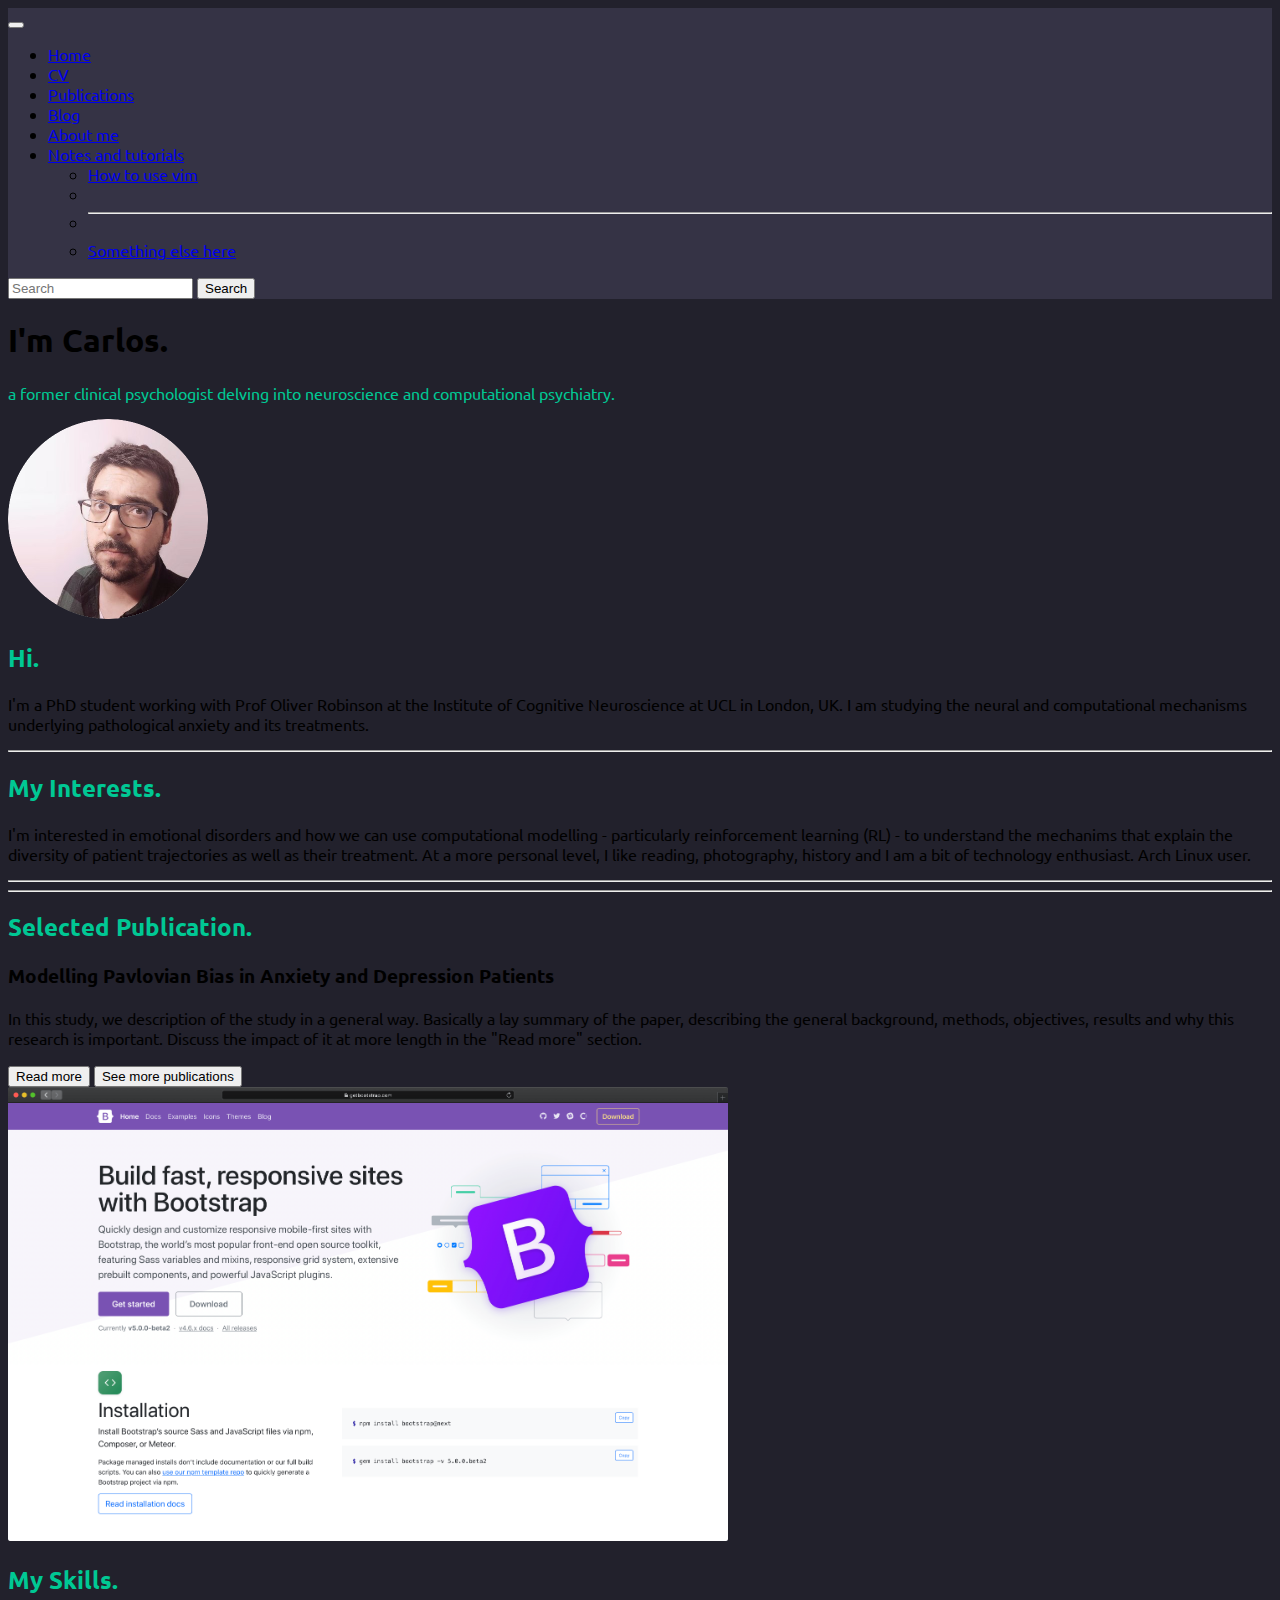
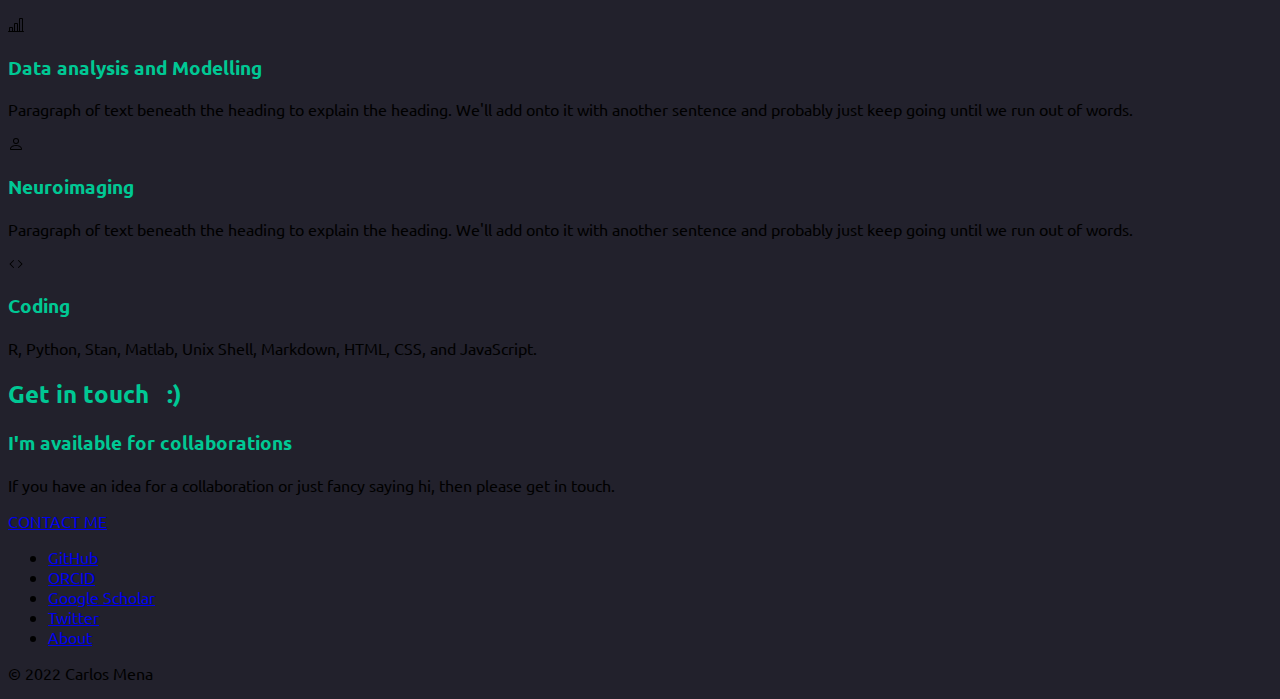
==== index.html @ be388995 "Modified dropdown menu" ====
<!DOCTYPE html>
<html lang="en" dir="ltr">

<head>
  <meta charset="UTF-8">
  <meta name="viewport" content="width=device-width, initial-scale=1.0">
  <meta http-equiv="X-UA-Compatible" content="ie=edge">
  <meta name=”viewport” content=”width=device-width, initial-scale=1.0">
  <title>Carlos' Website</title>
  <link rel="preconnect" href="https://fonts.googleapis.com">
  <link rel="preconnect" href="https://fonts.gstatic.com" crossorigin>
  <link href="https://fonts.googleapis.com/css2?family=Esteban&family=Fira+Mono:wght@400;500;700&family=Montserrat&family=Ubuntu+Mono:wght@400;700&family=Ubuntu:ital,wght@0,300;0,400;0,500;0,700;1,300;1,400;1,500;1,700&display=swap" rel="stylesheet">
  <!-- CSS only -->
  <link href="https://cdn.jsdelivr.net/npm/bootstrap@5.2.2/dist/css/bootstrap.min.css" rel="stylesheet" integrity="sha384-Zenh87qX5JnK2Jl0vWa8Ck2rdkQ2Bzep5IDxbcnCeuOxjzrPF/et3URy9Bv1WTRi" crossorigin="anonymous">
  <link rel="stylesheet" href="css/style.css">
</head>
    
<body>

      <!-- Title -->
      
<main>
  <div class="container py-4">
    <header class="pb-3 mb-4">
      <!-- Navegation Bar -->
      <nav class="navbar navbar-expand-lg navbar-dark fixed-top navbar-custom">
        <div class="container-fluid">
          <!-- <a class="navbar-brand" href="#">Carlos Mena</a> -->
          <button class="navbar-toggler" type="button" data-bs-toggle="collapse" data-bs-target="#navbarSupportedContent" aria-controls="navbarSupportedContent" aria-expanded="false" aria-label="Toggle navigation">
            <span class="navbar-toggler-icon"></span>
          </button>
          <div class="collapse navbar-collapse" id="navbarSupportedContent">
            <ul class="navbar-nav me-auto mb-2 mb-lg-0">
              <li class="nav-item">
                <a class="nav-link active" aria-current="page" href="#">Home</a>
              </li>
              <li class="nav-item">
                <a class="nav-link" href="#">CV</a>
              </li>
              <li class="nav-item">
                <a class="nav-link" href="#">Publications</a>
              </li>
              <li class="nav-item">
                <a class="nav-link" href="#">Blog</a>
              </li>
              <li class="nav-item">
                <a class="nav-link" href="#">About me</a>
              </li>
              <li class="nav-item dropdown">
                <a class="nav-link dropdown-toggle" href="#" role="button" data-bs-toggle="dropdown" aria-expanded="false">
                  Notes and tutorials
                </a>
                <ul class="dropdown-menu">
                  <li><a class="dropdown-item" href="#">How to use vim</a></li>
                  <li><a class="dropdown-item" href="#"></a></li>
                  <li><hr class="dropdown-divider"></li>
                  <li><a class="dropdown-item" href="#">Something else here</a></li>
                </ul>
              </li>
            </ul>
            <form class="d-flex" role="search">
              <input class="form-control me-2" type="search" placeholder="Search" aria-label="Search">
              <button class="btn btn-outline-secondary" type="submit">Search</button>
            </form>
          </div>
        </div>
      </nav>
    </header>
  </div>
  <div class="text-secondary px-4 py-5 text-center">
    <div class="py-4">
      <h1 class="display-1 fw-bold text-white">I'm Carlos.</h1>
      <div class="col-lg-6 mx-auto">
        <p class="fs-4 mb-3 text-green">a former clinical psychologist delving into neuroscience and computational psychiatry.</p>
      </div>
    </div>
  </div>
  <div class="p-6 mb-3 text-white text-center">
    <div class="container-fluid py-5">
      <img class="mb-4 mx-auto img-fluid profile-picture" src="images/profilePictureCircleSmall.png" alt="profile-picture">
      <h2 class="display-5 fw-bold text-green">Hi.</h2>
      <p class="col-md-8 lead mx-auto">I'm a PhD student working with Prof Oliver Robinson at the Institute of Cognitive Neuroscience at UCL in London, UK. I am studying the neural and computational mechanisms underlying pathological anxiety and its treatments.</p>
    </div>
  </div>
  <hr>
  <div class="px-4 py-5 text-center text-white">
    <h2 class="display-5 fw-bold text-green">My Interests.</h2>
    <div class="col-md-8 mx-auto">
      <p class="mb-4 lead">I'm interested in emotional disorders and how we can use computational modelling - particularly reinforcement learning (RL) - to understand the mechanims that explain the diversity of patient trajectories as well as their treatment. At a more personal level, I like reading, photography, history and I am a bit of technology enthusiast. Arch Linux user.</p>
      </div>
    </div>
  </div>
  <hr>

  <div class="b-example-divider"></div>

  <hr>

  <div class="container my-5">
    <div class="row p-4 pb-0 pe-lg-0 pt-lg-5 align-items-center rounded-3 border shadow-lg">
      <div class="col-lg-7 p-3 p-lg-5 pt-lg-3 text-white">
        <h2 class="display-6 fw-bold lh-1">Selected Publication.</h2>
        <h3 class="fw-bold lh-1">Modelling Pavlovian Bias in Anxiety and Depression Patients</h3>
        <p class="lead">In this study, we description of the study in a general way. Basically a lay summary of the paper, describing the general background, methods, objectives, results and why this research is important. Discuss the impact of it at more length in the "Read more" section.</p>
        <div class="d-grid gap-2 d-md-flex justify-content-md-start mb-4 mb-lg-3">
          <button type="button" class="btn btn-secondary btn-lg px-4 me-md-2 fw-bold">Read more</button>
          <button type="button" class="btn btn-outline-secondary btn-lg px-4">See more publications</button>
        </div>
      </div>
      <div class="col-lg-4 offset-lg-1 p-0 overflow-hidden shadow-lg">
          <img class="rounded-lg-3" src="images/bootstrap-docs.png" alt="" width="720">
      </div>
    </div>
  </div>
  <div class="b-example-divider"></div>

    <div class="container px-4 py-4 text-white" id="hanging-icons">
      <h2 class="display-5 fw-bold pb-2 mt-5 text-center">My Skills.</h2>
      <div class="row g-4 py-5 row-cols-1 row-cols-lg-3">
        <div class="col d-flex align-items-start">
          <div class="icon-square text-bg-dark d-inline-flex align-items-center justify-content-center fs-4 flex-shrink-0 me-3">
            <svg xmlns="http://www.w3.org/2000/svg" width="1em" height="1em" fill="currentColor" class="bi bi-bar-chart-fill" viewBox="0 0 16 16">
              <path d="M11 2a1 1 0 0 1 1-1h2a1 1 0 0 1 1 1v12h.5a.5.5 0 0 1 0 1H.5a.5.5 0 0 1 0-1H1v-3a1 1 0 0 1 1-1h2a1 1 0 0 1 1 1v3h1V7a1 1 0 0 1 1-1h2a1 1 0 0 1 1 1v7h1V2zm1 12h2V2h-2v12zm-3 0V7H7v7h2zm-5 0v-3H2v3h2z"/>
            </svg>
          </div>
          <div>
            <h3 class="fs-2 text-green">Data analysis and Modelling</h3>
            <p>Paragraph of text beneath the heading to explain the heading. We'll add onto it with another sentence and probably just keep going until we run out of words.</p>
          </div>
        </div>
        <div class="col d-flex align-items-start">
          <div class="icon-square text-bg-dark d-inline-flex align-items-center justify-content-center fs-4 flex-shrink-0 me-3">
            <svg xmlns="http://www.w3.org/2000/svg" width="1em" height="1em" fill="currentColor" class="bi bi-bar-chart-fill" viewBox="0 0 16 16">
              <path d="M8 8a3 3 0 1 0 0-6 3 3 0 0 0 0 6zm2-3a2 2 0 1 1-4 0 2 2 0 0 1 4 0zm4 8c0 1-1 1-1 1H3s-1 0-1-1 1-4 6-4 6 3 6 4zm-1-.004c-.001-.246-.154-.986-.832-1.664C11.516 10.68 10.289 10 8 10c-2.29 0-3.516.68-4.168 1.332-.678.678-.83 1.418-.832 1.664h10z"/>
            </svg>
          </div>
          <div>
            <h3 class="fs-2 text-green">Neuroimaging</h3>
            <p>Paragraph of text beneath the heading to explain the heading. We'll add onto it with another sentence and probably just keep going until we run out of words.</p>
          </div>
        </div>
        <div class="col d-flex align-items-start">
          <div class="icon-square text-bg-dark d-inline-flex align-items-center justify-content-center fs-4 flex-shrink-0 me-3">
            <svg xmlns="http://www.w3.org/2000/svg" width="1em" height="1em" fill="currentColor" class="bi bi-bar-chart-fill" viewBox="0 0 16 16">
              <path d="M5.854 4.854a.5.5 0 1 0-.708-.708l-3.5 3.5a.5.5 0 0 0 0 .708l3.5 3.5a.5.5 0 0 0 .708-.708L2.707 8l3.147-3.146zm4.292 0a.5.5 0 0 1 .708-.708l3.5 3.5a.5.5 0 0 1 0 .708l-3.5 3.5a.5.5 0 0 1-.708-.708L13.293 8l-3.147-3.146z"/>
            </svg>
          </div>
          <div>
            <h3 class="fs-2 text-green">Coding</h3>
            <p>R, Python, Stan, Matlab, Unix Shell, Markdown, HTML, CSS, and JavaScript.</p>
          </div>
        </div>
      </div>
    </div>

    <div class="b-example-divider"></div>
    <div class="px-4 py-5 text-center text-white bg-grey">
    <h2 class="display-4 fw-bold">Get in touch &nbsp :)</h2>
    <h3 class="text-green fw-bold pt-2">I'm available for collaborations </h3>
    <div class="col-lg-6 mx-auto">
      <p class="mt-5 lead mb-4">If you have an idea for a collaboration or just fancy saying hi, then please get in touch.</p>
      <div class="d-grid gap-2 d-sm-flex justify-content-sm-center">
        <a type="button" class="btn btn-outline-warning btn-lg px-4 gap-3" href="mailto:name@email.com">CONTACT ME</a>
      </div>
    </div>
  </div>

  <div class="container">
    <footer class="py-3 my-4">
      <ul class="nav justify-content-center border-bottom pb-3 mb-3">
        <li class="nav-item"><a href="https://github.com/cpmena" class="nav-link px-2 text-muted">GitHub</a></li>
        <li class="nav-item"><a href="https://orcid.org/0000-0003-2189-8676" class="nav-link px-2 text-muted">ORCID</a></li>
        <li class="nav-item"><a href="https://scholar.google.com/citations?user=zhSjnw0AAAAJ&hl=en" class="nav-link px-2 text-muted">Google Scholar</a></li>
        <li class="nav-item"><a href="https://twitter.com/carlmena" class="nav-link px-2 text-muted">Twitter</a></li>
        <li class="nav-item"><a href="#" class="nav-link px-2 text-muted">About</a></li>
      </ul>
      <p class="text-center text-muted">&copy; 2022 Carlos Mena</p>
    </footer>
  </div>
</main>

  <!-- JavaScript Bundle with Popper -->
 <script src="https://cdn.jsdelivr.net/npm/bootstrap@5.2.2/dist/js/bootstrap.bundle.min.js" integrity="sha384-OERcA2EqjJCMA+/3y+gxIOqMEjwtxJY7qPCqsdltbNJuaOe923+mo//f6V8Qbsw3" crossorigin="anonymous"></script>
  <script src="index.js"></script>
</body>

</html>
---- css/style.css ----
body {
background-color: #22212C;
font-family: 'Ubuntu', serif;
}

.navbar-custom {
/* background-color: #22212C; */
background-color: #353345; 
}

.text-green {
  /* text-align: center; */
  color: #00C894;
}

h2 {
  /* text-align: center; */
  color: #00C894;

.bg-grey {
  /* text-align: center; */
  background-color: #353345 !important; 
}

.profile-picture{
  width: 2%;
}

hr {
  border: dotted 8px #F8F8F2;
  border-bottom: none;
  width: 4%;
  margin: 100px auto;
}
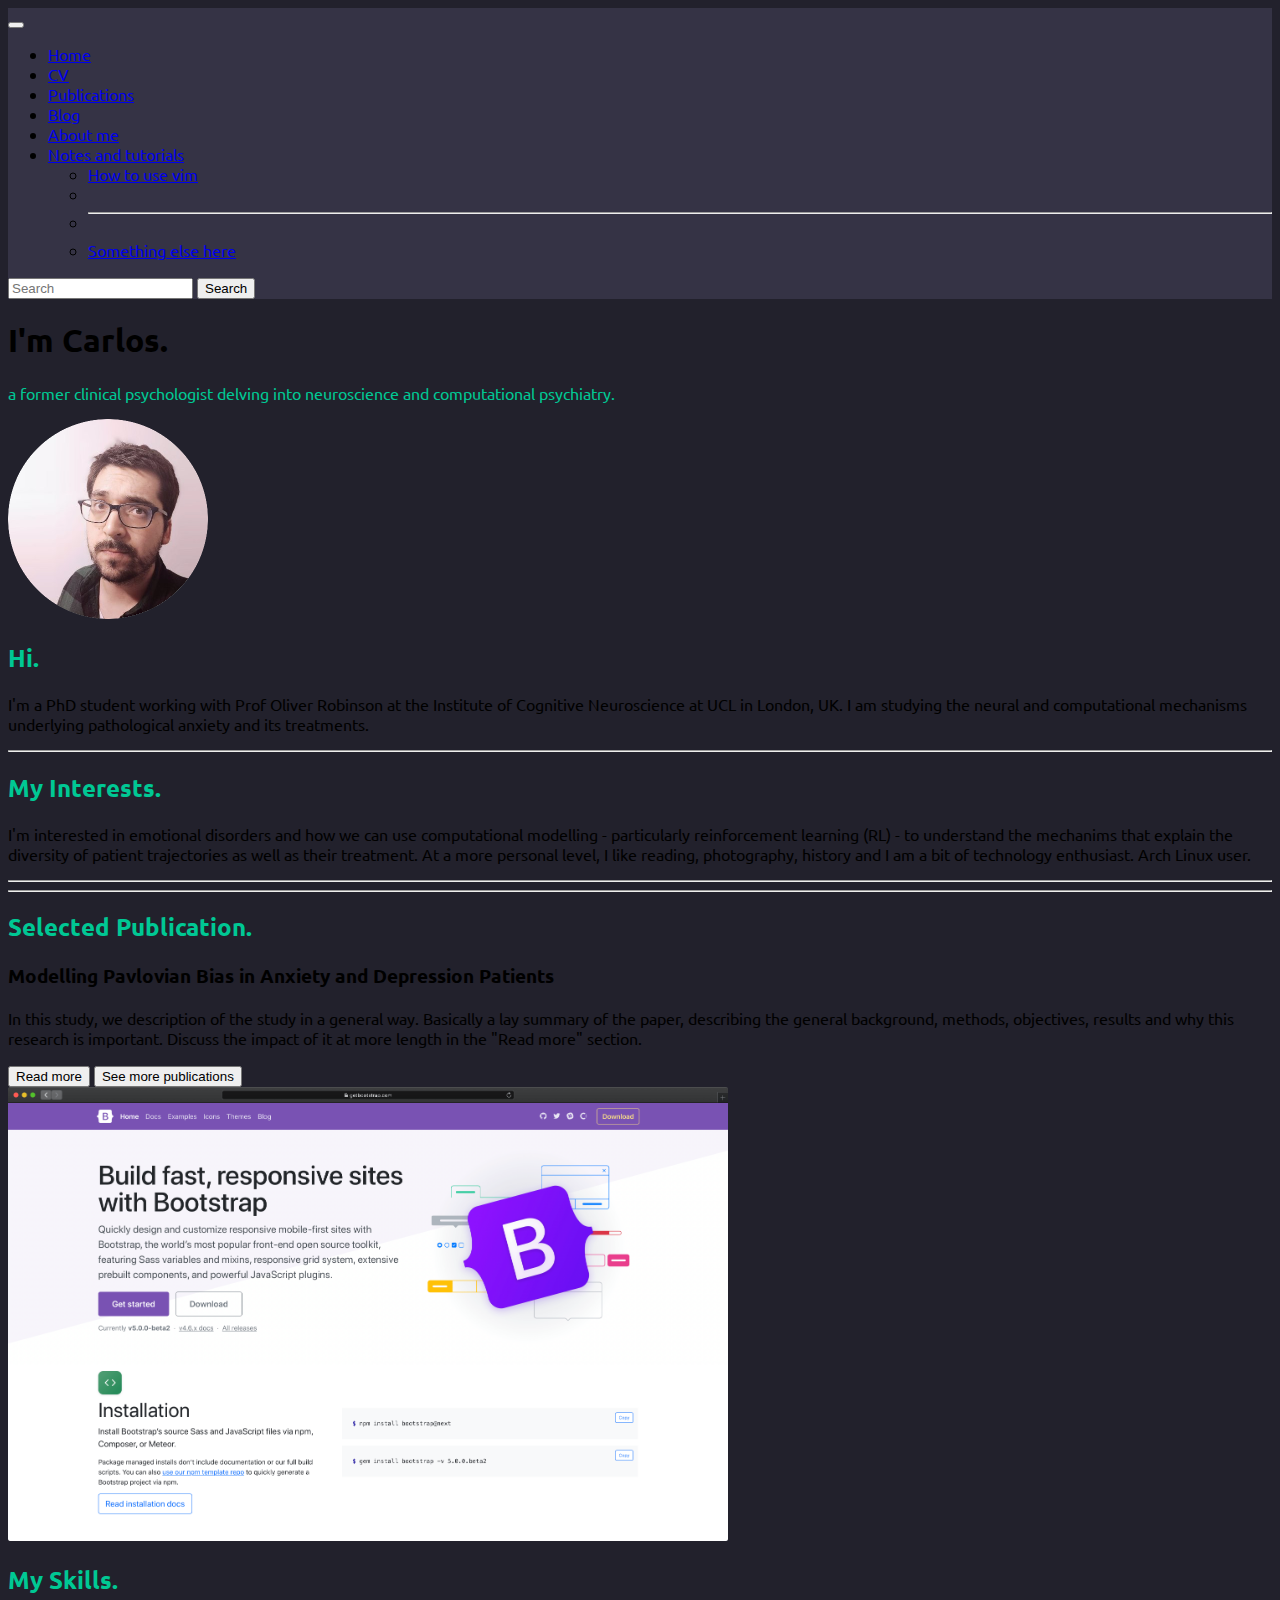
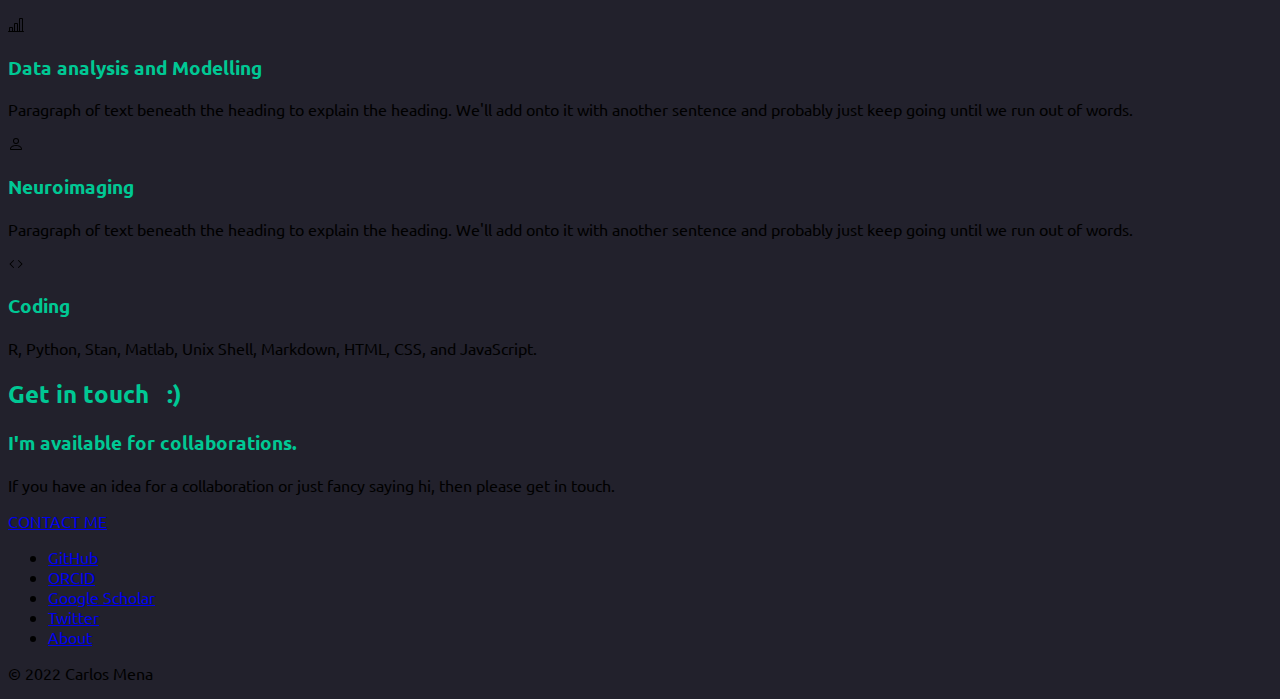
==== commit c4e9aa07: "Added new favicon" ====
--- a/index.html
+++ b/index.html
@@ -10,6 +10,13 @@
   <link rel="preconnect" href="https://fonts.googleapis.com">
   <link rel="preconnect" href="https://fonts.gstatic.com" crossorigin>
   <link href="https://fonts.googleapis.com/css2?family=Esteban&family=Fira+Mono:wght@400;500;700&family=Montserrat&family=Ubuntu+Mono:wght@400;700&family=Ubuntu:ital,wght@0,300;0,400;0,500;0,700;1,300;1,400;1,500;1,700&display=swap" rel="stylesheet">
+  <!-- Favicons -->
+  <link rel="apple-touch-icon" href="favicons/apple-touch-icon.png" sizes="180x180">
+  <link rel="icon" href="favicons/favicon-32x32.png" sizes="32x32" type="image/png">
+  <link rel="icon" href="favicons/favicon-16x16.png" sizes="16x16" type="image/png">
+  <link rel="manifest" href="favicons/manifest.json">
+  <link rel="icon" href="favicons/favicon.ico">
+
   <!-- CSS only -->
   <link href="https://cdn.jsdelivr.net/npm/bootstrap@5.2.2/dist/css/bootstrap.min.css" rel="stylesheet" integrity="sha384-Zenh87qX5JnK2Jl0vWa8Ck2rdkQ2Bzep5IDxbcnCeuOxjzrPF/et3URy9Bv1WTRi" crossorigin="anonymous">
   <link rel="stylesheet" href="css/style.css">
@@ -70,7 +77,7 @@
   <div class="text-secondary px-4 py-5 text-center">
     <div class="py-4">
       <h1 class="display-1 fw-bold text-white">I'm Carlos.</h1>
-      <div class="col-lg-6 mx-auto">
+      <div class="col-md-8 mx-auto">
         <p class="fs-4 mb-3 text-green">a former clinical psychologist delving into neuroscience and computational psychiatry.</p>
       </div>
     </div>
@@ -156,7 +163,7 @@
     <div class="b-example-divider"></div>
     <div class="px-4 py-5 text-center text-white bg-grey">
     <h2 class="display-4 fw-bold">Get in touch &nbsp :)</h2>
-    <h3 class="text-green fw-bold pt-2">I'm available for collaborations </h3>
+    <h3 class="text-green fw-bold pt-2">I'm available for collaborations.</h3>
     <div class="col-lg-6 mx-auto">
       <p class="mt-5 lead mb-4">If you have an idea for a collaboration or just fancy saying hi, then please get in touch.</p>
       <div class="d-grid gap-2 d-sm-flex justify-content-sm-center">
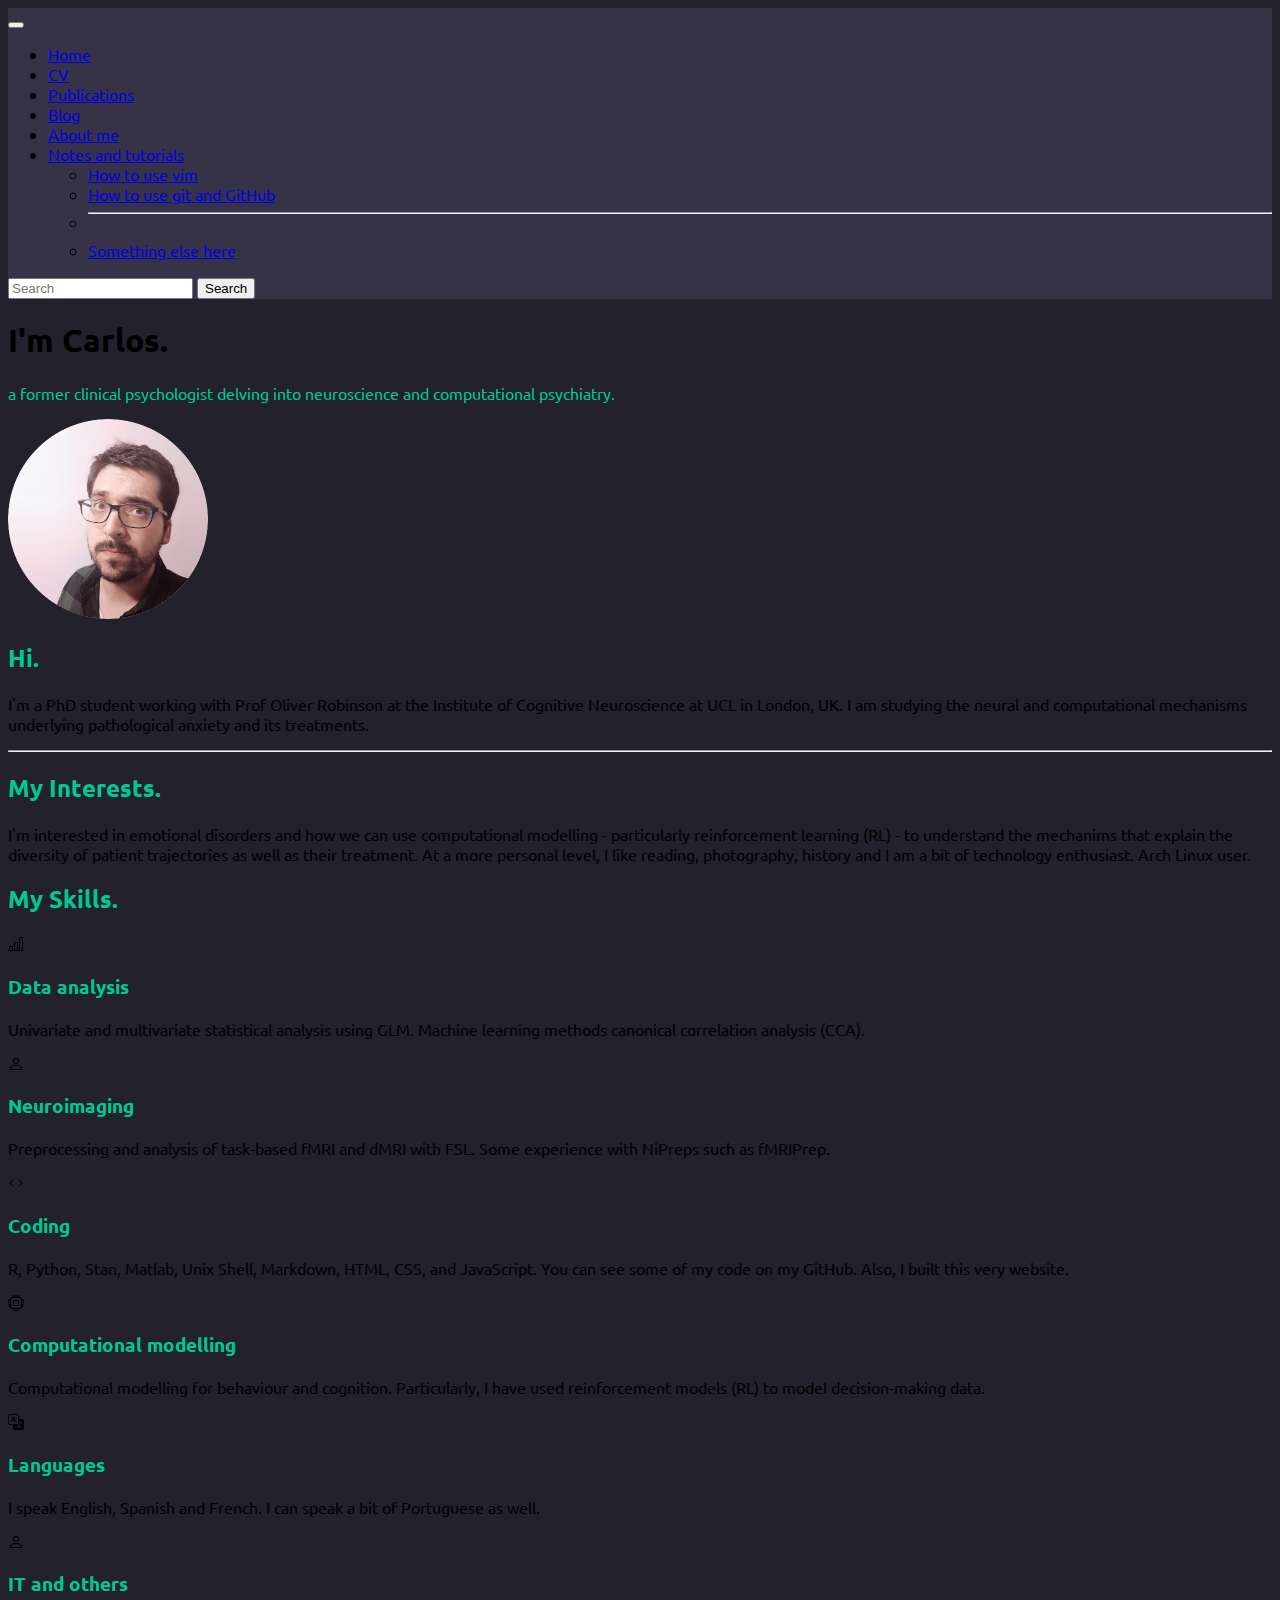
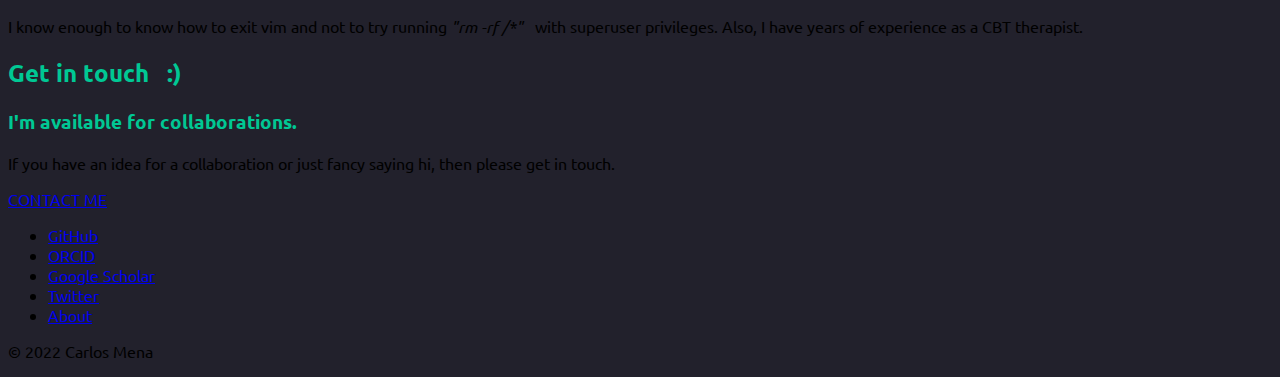
==== commit 815ecf10: "Added more skills, and commented out publication section" ====
--- a/index.html
+++ b/index.html
@@ -14,7 +14,7 @@
   <link rel="apple-touch-icon" href="favicons/apple-touch-icon.png" sizes="180x180">
   <link rel="icon" href="favicons/favicon-32x32.png" sizes="32x32" type="image/png">
   <link rel="icon" href="favicons/favicon-16x16.png" sizes="16x16" type="image/png">
-  <link rel="manifest" href="favicons/manifest.json">
+  <link rel="manifest" href="favicons/site.webmanifest">
   <link rel="icon" href="favicons/favicon.ico">
 
   <!-- CSS only -->
@@ -57,9 +57,9 @@
                 <a class="nav-link dropdown-toggle" href="#" role="button" data-bs-toggle="dropdown" aria-expanded="false">
                   Notes and tutorials
                 </a>
-                <ul class="dropdown-menu">
+                <ul class="dropdown-menu dropdown-menu-dark">
                   <li><a class="dropdown-item" href="#">How to use vim</a></li>
-                  <li><a class="dropdown-item" href="#"></a></li>
+                  <li><a class="dropdown-item" href="#">How to use git and GitHub</a></li>
                   <li><hr class="dropdown-divider"></li>
                   <li><a class="dropdown-item" href="#">Something else here</a></li>
                 </ul>
@@ -97,29 +97,23 @@
       </div>
     </div>
   </div>
-  <hr>
-
-  <div class="b-example-divider"></div>
-
-  <hr>
-
-  <div class="container my-5">
-    <div class="row p-4 pb-0 pe-lg-0 pt-lg-5 align-items-center rounded-3 border shadow-lg">
-      <div class="col-lg-7 p-3 p-lg-5 pt-lg-3 text-white">
-        <h2 class="display-6 fw-bold lh-1">Selected Publication.</h2>
-        <h3 class="fw-bold lh-1">Modelling Pavlovian Bias in Anxiety and Depression Patients</h3>
-        <p class="lead">In this study, we description of the study in a general way. Basically a lay summary of the paper, describing the general background, methods, objectives, results and why this research is important. Discuss the impact of it at more length in the "Read more" section.</p>
-        <div class="d-grid gap-2 d-md-flex justify-content-md-start mb-4 mb-lg-3">
-          <button type="button" class="btn btn-secondary btn-lg px-4 me-md-2 fw-bold">Read more</button>
-          <button type="button" class="btn btn-outline-secondary btn-lg px-4">See more publications</button>
-        </div>
-      </div>
-      <div class="col-lg-4 offset-lg-1 p-0 overflow-hidden shadow-lg">
-          <img class="rounded-lg-3" src="images/bootstrap-docs.png" alt="" width="720">
-      </div>
-    </div>
-  </div>
-  <div class="b-example-divider"></div>
+
+  <!-- <div class="container my-5"> -->
+  <!--   <div class="row p-4 pb-0 pe-lg-0 pt-lg-5 align-items-center rounded-3 border shadow-lg"> -->
+  <!--     <div class="col-lg-7 p-3 p-lg-5 pt-lg-3 text-white"> -->
+  <!--       <h2 class="display-6 fw-bold lh-1">Selected Publication.</h2> -->
+  <!--       <h3 class="fw-bold lh-1">Modelling Pavlovian Bias in Anxiety and Depression Patients</h3> -->
+  <!--       <p class="lead">In this study, we description of the study in a general way. Basically a lay summary of the paper, describing the general background, methods, objectives, results and why this research is important. Discuss the impact of it at more length in the "Read more" section.</p> -->
+  <!--       <div class="d-grid gap-2 d-md-flex justify-content-md-start mb-4 mb-lg-3"> -->
+  <!--         <button type="button" class="btn btn-secondary btn-lg px-4 me-md-2 fw-bold">Read more</button> -->
+  <!--         <button type="button" class="btn btn-outline-secondary btn-lg px-4">See more publications</button> -->
+  <!--       </div> -->
+  <!--     </div> -->
+  <!--     <div class="col-lg-4 offset-lg-1 p-0 overflow-hidden shadow-lg"> -->
+  <!--         <img class="rounded-lg-3" src="images/bootstrap-docs.png" alt="" width="720"> -->
+  <!--     </div> -->
+  <!--   </div> -->
+  <!-- </div> -->
 
     <div class="container px-4 py-4 text-white" id="hanging-icons">
       <h2 class="display-5 fw-bold pb-2 mt-5 text-center">My Skills.</h2>
@@ -131,8 +125,8 @@
             </svg>
           </div>
           <div>
-            <h3 class="fs-2 text-green">Data analysis and Modelling</h3>
-            <p>Paragraph of text beneath the heading to explain the heading. We'll add onto it with another sentence and probably just keep going until we run out of words.</p>
+            <h3 class="fs-2 text-green">Data analysis</h3>
+            <p>Univariate and multivariate statistical analysis using GLM. Machine learning methods canonical correlation analysis (CCA).</p>
           </div>
         </div>
         <div class="col d-flex align-items-start">
@@ -143,7 +137,7 @@
           </div>
           <div>
             <h3 class="fs-2 text-green">Neuroimaging</h3>
-            <p>Paragraph of text beneath the heading to explain the heading. We'll add onto it with another sentence and probably just keep going until we run out of words.</p>
+            <p>Preprocessing and analysis of task-based fMRI and dMRI with FSL. Some experience with NiPreps such as fMRIPrep.</p>
           </div>
         </div>
         <div class="col d-flex align-items-start">
@@ -154,9 +148,45 @@
           </div>
           <div>
             <h3 class="fs-2 text-green">Coding</h3>
-            <p>R, Python, Stan, Matlab, Unix Shell, Markdown, HTML, CSS, and JavaScript.</p>
-          </div>
-        </div>
+            <p>R, Python, Stan, Matlab, Unix Shell, Markdown, HTML, CSS, and JavaScript. You can see some of my code on my GitHub. Also, I built this very website.</p>
+          </div>
+        </div>
+        <div class="col d-flex align-items-start">
+          <div class="icon-square text-bg-dark d-inline-flex align-items-center justify-content-center fs-4 flex-shrink-0 me-3">
+            <svg xmlns="http://www.w3.org/2000/svg" width="1em" height="1em" fill="currentColor" class="bi bi-bar-chart-fill" viewBox="0 0 16 16">
+              <path d="M5 0a.5.5 0 0 1 .5.5V2h1V.5a.5.5 0 0 1 1 0V2h1V.5a.5.5 0 0 1 1 0V2h1V.5a.5.5 0 0 1 1 0V2A2.5 2.5 0 0 1 14 4.5h1.5a.5.5 0 0 1 0 1H14v1h1.5a.5.5 0 0 1 0 1H14v1h1.5a.5.5 0 0 1 0 1H14v1h1.5a.5.5 0 0 1 0 1H14a2.5 2.5 0 0 1-2.5 2.5v1.5a.5.5 0 0 1-1 0V14h-1v1.5a.5.5 0 0 1-1 0V14h-1v1.5a.5.5 0 0 1-1 0V14h-1v1.5a.5.5 0 0 1-1 0V14A2.5 2.5 0 0 1 2 11.5H.5a.5.5 0 0 1 0-1H2v-1H.5a.5.5 0 0 1 0-1H2v-1H.5a.5.5 0 0 1 0-1H2v-1H.5a.5.5 0 0 1 0-1H2A2.5 2.5 0 0 1 4.5 2V.5A.5.5 0 0 1 5 0zm-.5 3A1.5 1.5 0 0 0 3 4.5v7A1.5 1.5 0 0 0 4.5 13h7a1.5 1.5 0 0 0 1.5-1.5v-7A1.5 1.5 0 0 0 11.5 3h-7zM5 6.5A1.5 1.5 0 0 1 6.5 5h3A1.5 1.5 0 0 1 11 6.5v3A1.5 1.5 0 0 1 9.5 11h-3A1.5 1.5 0 0 1 5 9.5v-3zM6.5 6a.5.5 0 0 0-.5.5v3a.5.5 0 0 0 .5.5h3a.5.5 0 0 0 .5-.5v-3a.5.5 0 0 0-.5-.5h-3z"/>
+            </svg>
+          </div>
+          <div>
+            <h3 class="fs-2 text-green">Computational modelling</h3>
+            <p> Computational modelling for behaviour and cognition. Particularly, I have used reinforcement models (RL) to model decision-making data.</p>
+          </div>
+        </div>
+        <div class="col d-flex align-items-start">
+          <div class="icon-square text-bg-dark d-inline-flex align-items-center justify-content-center fs-4 flex-shrink-0 me-3">
+            <svg xmlns="http://www.w3.org/2000/svg" width="16" height="16" fill="currentColor" class="bi bi-translate" viewBox="0 0 16 16">
+              <path d="M4.545 6.714 4.11 8H3l1.862-5h1.284L8 8H6.833l-.435-1.286H4.545zm1.634-.736L5.5 3.956h-.049l-.679 2.022H6.18z"/>
+              <path d="M0 2a2 2 0 0 1 2-2h7a2 2 0 0 1 2 2v3h3a2 2 0 0 1 2 2v7a2 2 0 0 1-2 2H7a2 2 0 0 1-2-2v-3H2a2 2 0 0 1-2-2V2zm2-1a1 1 0 0 0-1 1v7a1 1 0 0 0 1 1h7a1 1 0 0 0 1-1V2a1 1 0 0 0-1-1H2zm7.138 9.995c.193.301.402.583.63.846-.748.575-1.673 1.001-2.768 1.292.178.217.451.635.555.867 1.125-.359 2.08-.844 2.886-1.494.777.665 1.739 1.165 2.93 1.472.133-.254.414-.673.629-.89-1.125-.253-2.057-.694-2.82-1.284.681-.747 1.222-1.651 1.621-2.757H14V8h-3v1.047h.765c-.318.844-.74 1.546-1.272 2.13a6.066 6.066 0 0 1-.415-.492 1.988 1.988 0 0 1-.94.31z"/>
+            </svg>
+          </div>
+          <div>
+            <h3 class="fs-2 text-green">Languages</h3>
+            <p>I speak English, Spanish and French. I can speak a bit of Portuguese as well.</p>
+          </div>
+        </div>
+        <div class="col d-flex align-items-start">
+          <div class="icon-square text-bg-dark d-inline-flex align-items-center justify-content-center fs-4 flex-shrink-0 me-3">
+            <svg xmlns="http://www.w3.org/2000/svg" width="1em" height="1em" fill="currentColor" class="bi bi-bar-chart-fill" viewBox="0 0 16 16">
+              <path d="M8 8a3 3 0 1 0 0-6 3 3 0 0 0 0 6zm2-3a2 2 0 1 1-4 0 2 2 0 0 1 4 0zm4 8c0 1-1 1-1 1H3s-1 0-1-1 1-4 6-4 6 3 6 4zm-1-.004c-.001-.246-.154-.986-.832-1.664C11.516 10.68 10.289 10 8 10c-2.29 0-3.516.68-4.168 1.332-.678.678-.83 1.418-.832 1.664h10z"/>
+            </svg>
+          </div>
+          <div>
+            <h3 class="fs-2 text-green">IT and others</h3>
+            <p>I know enough to know how to exit vim and not to try running <em>"rm -rf /*" &nbsp</em> with superuser privileges. Also, I have years of experience as a CBT therapist.</p>
+          </div>
+        </div>
+
+
       </div>
     </div>
 
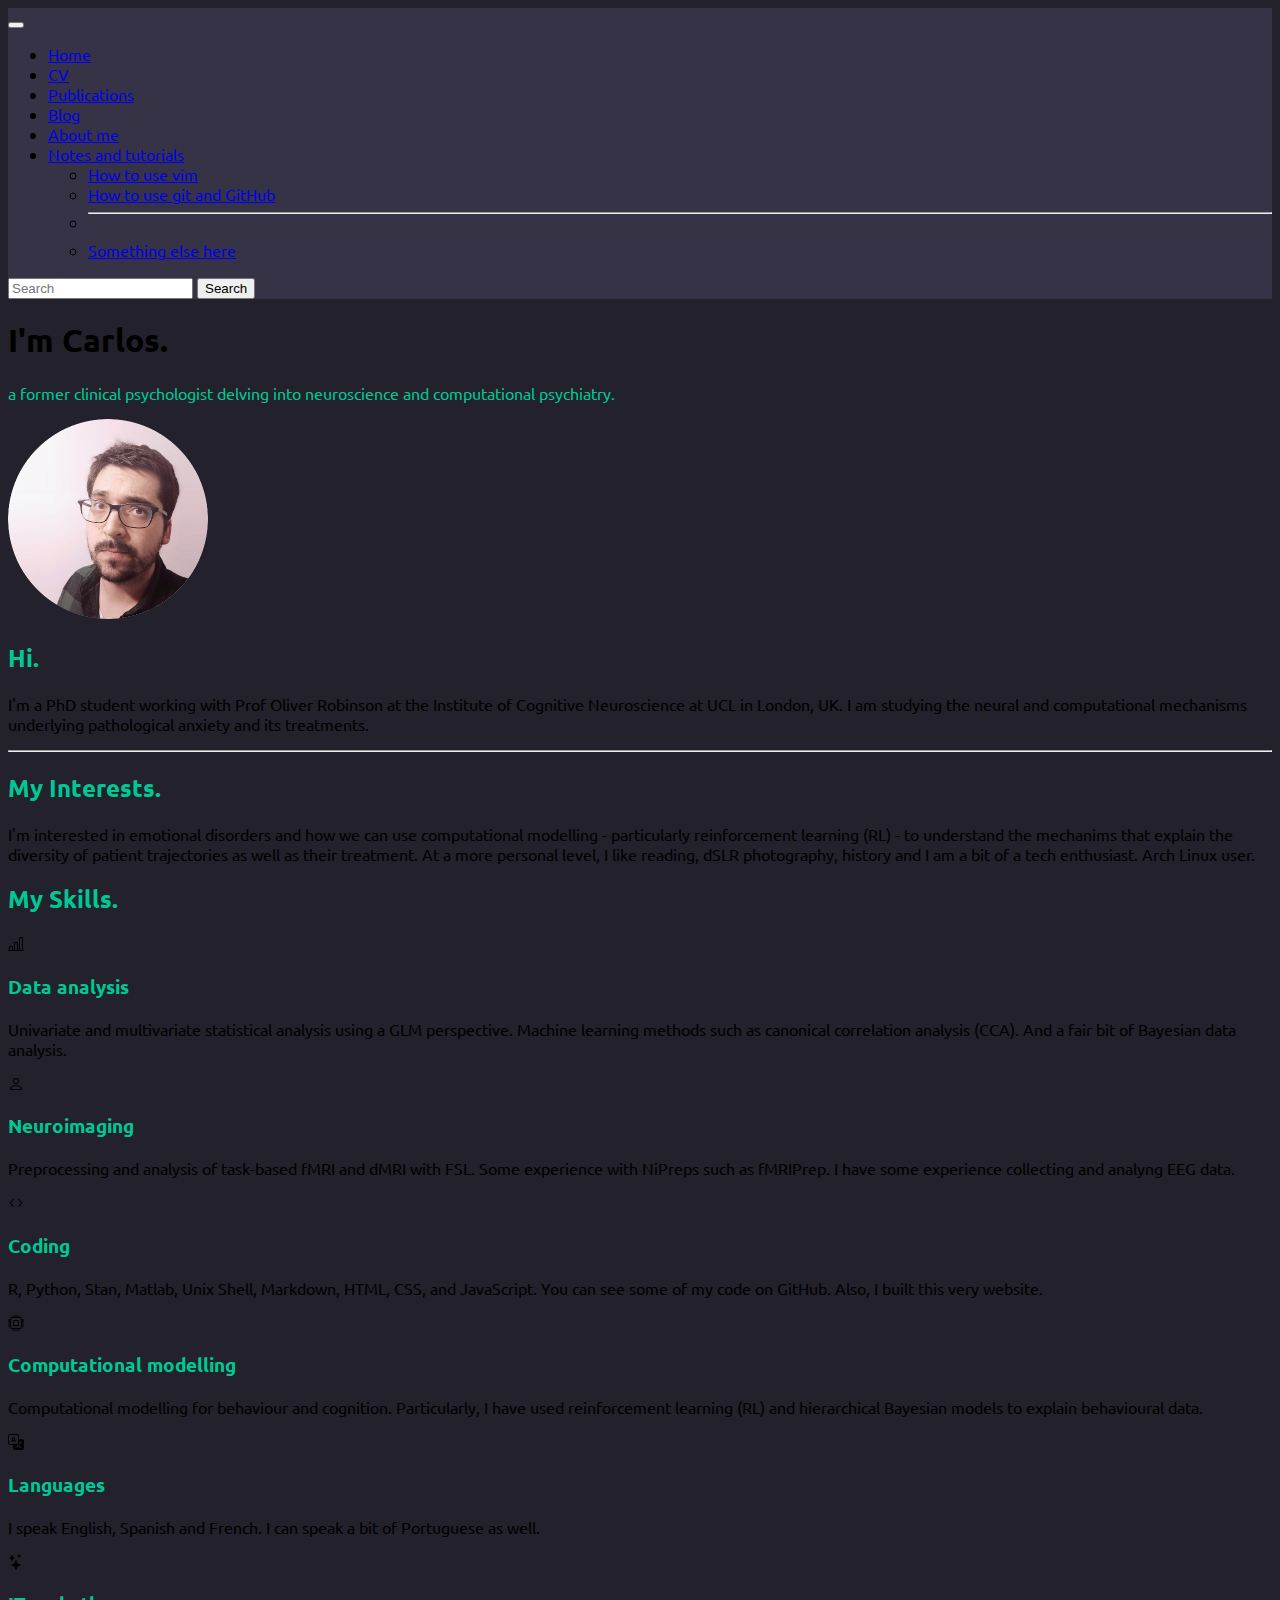
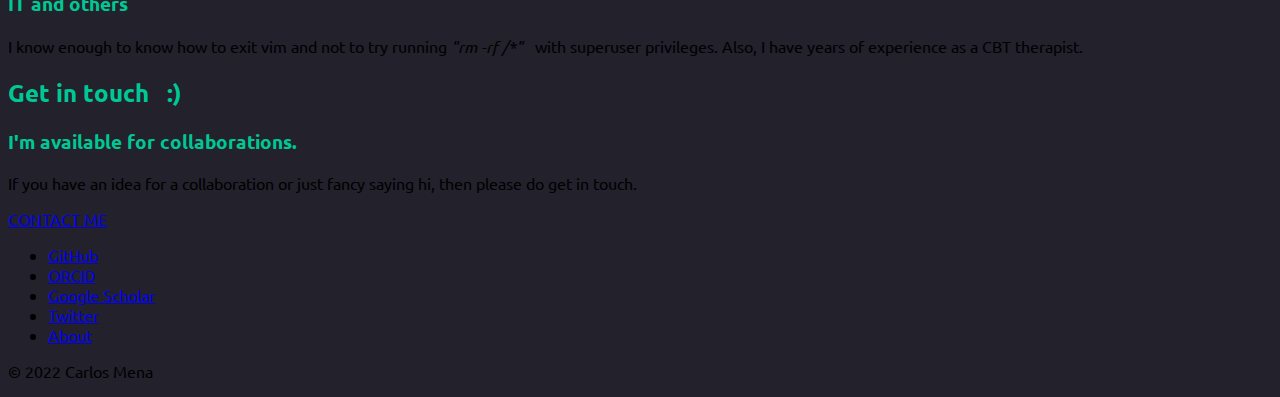
==== commit e4ccefe3: "Changed text on Get in touch" ====
--- a/index.html
+++ b/index.html
@@ -93,7 +93,7 @@
   <div class="px-4 py-5 text-center text-white">
     <h2 class="display-5 fw-bold text-green">My Interests.</h2>
     <div class="col-md-8 mx-auto">
-      <p class="mb-4 lead">I'm interested in emotional disorders and how we can use computational modelling - particularly reinforcement learning (RL) - to understand the mechanims that explain the diversity of patient trajectories as well as their treatment. At a more personal level, I like reading, photography, history and I am a bit of technology enthusiast. Arch Linux user.</p>
+      <p class="mb-4 lead">I'm interested in emotional disorders and how we can use computational modelling - particularly reinforcement learning (RL) - to understand the mechanims that explain the diversity of patient trajectories as well as their treatment. At a more personal level, I like reading, dSLR photography, history and I am a bit of a tech enthusiast. Arch Linux user.</p>
       </div>
     </div>
   </div>
@@ -126,7 +126,7 @@
           </div>
           <div>
             <h3 class="fs-2 text-green">Data analysis</h3>
-            <p>Univariate and multivariate statistical analysis using GLM. Machine learning methods canonical correlation analysis (CCA).</p>
+            <p>Univariate and multivariate statistical analysis using a GLM perspective. Machine learning methods such as canonical correlation analysis (CCA). And a fair bit of Bayesian data analysis.</p>
           </div>
         </div>
         <div class="col d-flex align-items-start">
@@ -137,7 +137,7 @@
           </div>
           <div>
             <h3 class="fs-2 text-green">Neuroimaging</h3>
-            <p>Preprocessing and analysis of task-based fMRI and dMRI with FSL. Some experience with NiPreps such as fMRIPrep.</p>
+            <p>Preprocessing and analysis of task-based fMRI and dMRI with FSL. Some experience with NiPreps such as fMRIPrep. I have some experience collecting and analyng EEG data.</p>
           </div>
         </div>
         <div class="col d-flex align-items-start">
@@ -148,7 +148,7 @@
           </div>
           <div>
             <h3 class="fs-2 text-green">Coding</h3>
-            <p>R, Python, Stan, Matlab, Unix Shell, Markdown, HTML, CSS, and JavaScript. You can see some of my code on my GitHub. Also, I built this very website.</p>
+            <p>R, Python, Stan, Matlab, Unix Shell, Markdown, HTML, CSS, and JavaScript. You can see some of my code on GitHub. Also, I built this very website.</p>
           </div>
         </div>
         <div class="col d-flex align-items-start">
@@ -159,7 +159,7 @@
           </div>
           <div>
             <h3 class="fs-2 text-green">Computational modelling</h3>
-            <p> Computational modelling for behaviour and cognition. Particularly, I have used reinforcement models (RL) to model decision-making data.</p>
+            <p> Computational modelling for behaviour and cognition. Particularly, I have used reinforcement learning (RL) and hierarchical Bayesian models to explain behavioural data.</p>
           </div>
         </div>
         <div class="col d-flex align-items-start">
@@ -177,7 +177,7 @@
         <div class="col d-flex align-items-start">
           <div class="icon-square text-bg-dark d-inline-flex align-items-center justify-content-center fs-4 flex-shrink-0 me-3">
             <svg xmlns="http://www.w3.org/2000/svg" width="1em" height="1em" fill="currentColor" class="bi bi-bar-chart-fill" viewBox="0 0 16 16">
-              <path d="M8 8a3 3 0 1 0 0-6 3 3 0 0 0 0 6zm2-3a2 2 0 1 1-4 0 2 2 0 0 1 4 0zm4 8c0 1-1 1-1 1H3s-1 0-1-1 1-4 6-4 6 3 6 4zm-1-.004c-.001-.246-.154-.986-.832-1.664C11.516 10.68 10.289 10 8 10c-2.29 0-3.516.68-4.168 1.332-.678.678-.83 1.418-.832 1.664h10z"/>
+                <path d="M7.657 6.247c.11-.33.576-.33.686 0l.645 1.937a2.89 2.89 0 0 0 1.829 1.828l1.936.645c.33.11.33.576 0 .686l-1.937.645a2.89 2.89 0 0 0-1.828 1.829l-.645 1.936a.361.361 0 0 1-.686 0l-.645-1.937a2.89 2.89 0 0 0-1.828-1.828l-1.937-.645a.361.361 0 0 1 0-.686l1.937-.645a2.89 2.89 0 0 0 1.828-1.828l.645-1.937zM3.794 1.148a.217.217 0 0 1 .412 0l.387 1.162c.173.518.579.924 1.097 1.097l1.162.387a.217.217 0 0 1 0 .412l-1.162.387A1.734 1.734 0 0 0 4.593 5.69l-.387 1.162a.217.217 0 0 1-.412 0L3.407 5.69A1.734 1.734 0 0 0 2.31 4.593l-1.162-.387a.217.217 0 0 1 0-.412l1.162-.387A1.734 1.734 0 0 0 3.407 2.31l.387-1.162zM10.863.099a.145.145 0 0 1 .274 0l.258.774c.115.346.386.617.732.732l.774.258a.145.145 0 0 1 0 .274l-.774.258a1.156 1.156 0 0 0-.732.732l-.258.774a.145.145 0 0 1-.274 0l-.258-.774a1.156 1.156 0 0 0-.732-.732L9.1 2.137a.145.145 0 0 1 0-.274l.774-.258c.346-.115.617-.386.732-.732L10.863.1z"/>
             </svg>
           </div>
           <div>
@@ -195,7 +195,7 @@
     <h2 class="display-4 fw-bold">Get in touch &nbsp :)</h2>
     <h3 class="text-green fw-bold pt-2">I'm available for collaborations.</h3>
     <div class="col-lg-6 mx-auto">
-      <p class="mt-5 lead mb-4">If you have an idea for a collaboration or just fancy saying hi, then please get in touch.</p>
+      <p class="mt-5 lead mb-4">If you have an idea for a collaboration or just fancy saying hi, then please do get in touch.</p>
       <div class="d-grid gap-2 d-sm-flex justify-content-sm-center">
         <a type="button" class="btn btn-outline-warning btn-lg px-4 gap-3" href="mailto:name@email.com">CONTACT ME</a>
       </div>
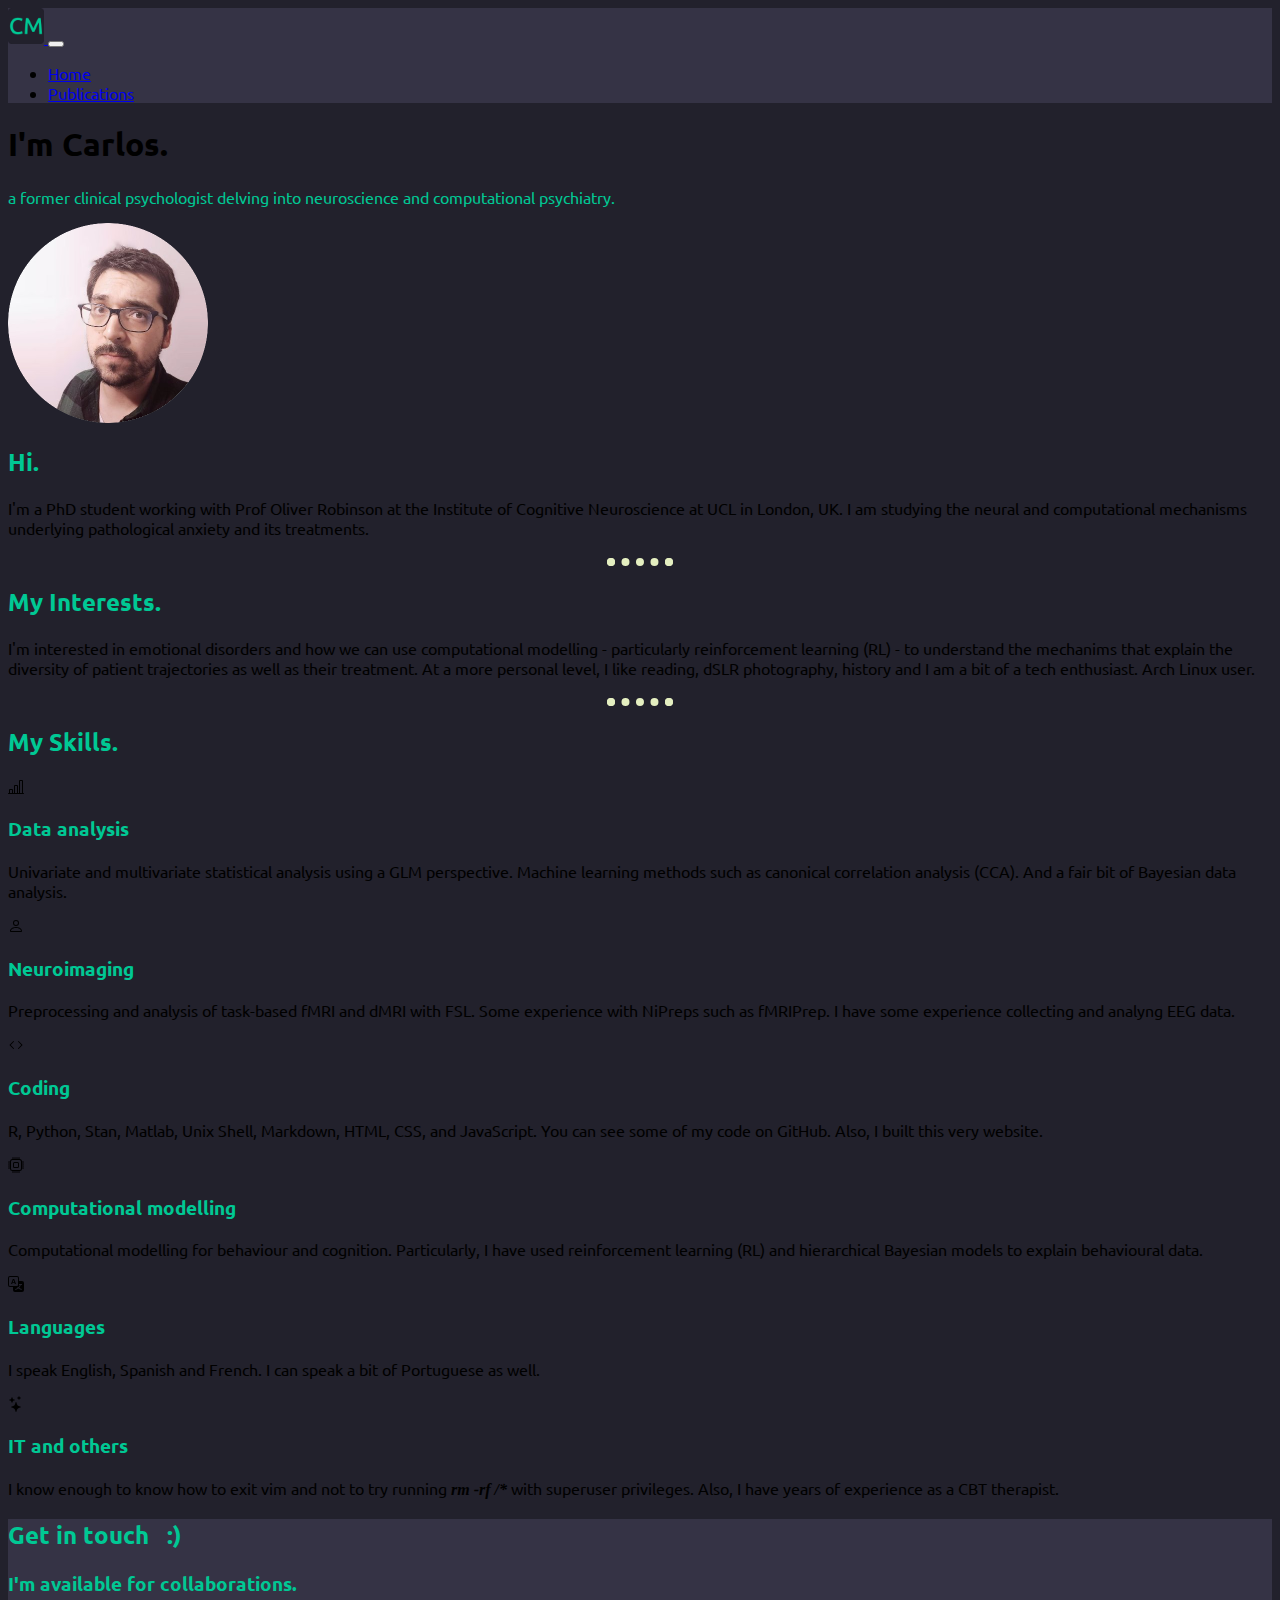
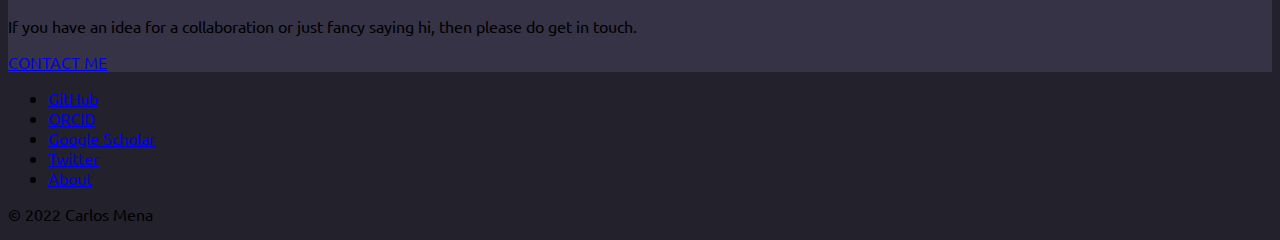
==== commit b6e66102: "Added publications, logo to navbar, and disabled things that are not ready yet" ====
--- a/index.html
+++ b/index.html
@@ -7,9 +7,9 @@
   <meta http-equiv="X-UA-Compatible" content="ie=edge">
   <meta name=”viewport” content=”width=device-width, initial-scale=1.0">
   <title>Carlos' Website</title>
+  <link rel="preconnect" href="https://fonts.gstatic.com" crossorigin>
   <link rel="preconnect" href="https://fonts.googleapis.com">
-  <link rel="preconnect" href="https://fonts.gstatic.com" crossorigin>
-  <link href="https://fonts.googleapis.com/css2?family=Esteban&family=Fira+Mono:wght@400;500;700&family=Montserrat&family=Ubuntu+Mono:wght@400;700&family=Ubuntu:ital,wght@0,300;0,400;0,500;0,700;1,300;1,400;1,500;1,700&display=swap" rel="stylesheet">
+  <link href="https://fonts.googleapis.com/css2?family=Esteban&family=Fira+Mono:wght@400;500;700&family=Montserrat&family=Ubuntu+Mono:ital,wght@0,400;0,700;1,400;1,700&family=Ubuntu:ital,wght@0,300;0,400;0,500;0,700;1,300;1,400;1,500;1,700&display=swap" rel="stylesheet">
   <!-- Favicons -->
   <link rel="apple-touch-icon" href="favicons/apple-touch-icon.png" sizes="180x180">
   <link rel="icon" href="favicons/favicon-32x32.png" sizes="32x32" type="image/png">
@@ -32,7 +32,9 @@
       <!-- Navegation Bar -->
       <nav class="navbar navbar-expand-lg navbar-dark fixed-top navbar-custom">
         <div class="container-fluid">
-          <!-- <a class="navbar-brand" href="#">Carlos Mena</a> -->
+          <a class="navbar-brand" href="#">
+            <img src="favicons/android-chrome-192x192.png" alt="my-logo" height="36">
+          </a>
           <button class="navbar-toggler" type="button" data-bs-toggle="collapse" data-bs-target="#navbarSupportedContent" aria-controls="navbarSupportedContent" aria-expanded="false" aria-label="Toggle navigation">
             <span class="navbar-toggler-icon"></span>
           </button>
@@ -41,34 +43,34 @@
               <li class="nav-item">
                 <a class="nav-link active" aria-current="page" href="#">Home</a>
               </li>
+              <!-- <li class="nav-item"> -->
+              <!--   <a class="nav-link" href="pdf/Carlos_Mena_CV_1020.pdf" target="blank">CV</a> -->
+              <!-- </li> -->
               <li class="nav-item">
-                <a class="nav-link" href="#">CV</a>
+                <a class="nav-link" href="publications.html">Publications</a>
               </li>
-              <li class="nav-item">
-                <a class="nav-link" href="#">Publications</a>
-              </li>
-              <li class="nav-item">
-                <a class="nav-link" href="#">Blog</a>
-              </li>
-              <li class="nav-item">
-                <a class="nav-link" href="#">About me</a>
-              </li>
-              <li class="nav-item dropdown">
-                <a class="nav-link dropdown-toggle" href="#" role="button" data-bs-toggle="dropdown" aria-expanded="false">
-                  Notes and tutorials
-                </a>
-                <ul class="dropdown-menu dropdown-menu-dark">
-                  <li><a class="dropdown-item" href="#">How to use vim</a></li>
-                  <li><a class="dropdown-item" href="#">How to use git and GitHub</a></li>
-                  <li><hr class="dropdown-divider"></li>
-                  <li><a class="dropdown-item" href="#">Something else here</a></li>
-                </ul>
-              </li>
+              <!-- <li class="nav-item"> -->
+              <!--   <a class="nav-link" href="#">Research</a> -->
+              <!-- </li> -->
+              <!-- <li class="nav-item"> -->
+              <!--   <a class="nav-link" href="#">Blog</a> -->
+              <!-- </li> -->
+              <!-- <li class="nav-item dropdown"> -->
+              <!--   <a class="nav-link dropdown-toggle" href="#" role="button" data-bs-toggle="dropdown" aria-expanded="false">Featured</a> -->
+              <!--   <ul class="dropdown-menu dropdown-menu-dark"> -->
+              <!--     <li><a class="dropdown-item" href="#">What is a computational model of behaviour?</a></li> -->
+              <!--     <li><a class="dropdown-item" href="#">Do we need to start thinking differently about mental disorders?</a></li> -->
+              <!--     <li><a class="dropdown-item" href="#">Why there is no better IDE than Vim</a></li> -->
+              <!--     <li><a class="dropdown-item" href="#">Using git for version controlling your own work</a></li> -->
+              <!--     <li><hr class="dropdown-divider"></li> -->
+              <!--     <li><a class="dropdown-item" href="#">Something else here</a></li> -->
+              <!--   </ul> -->
+              <!-- </li> -->
             </ul>
-            <form class="d-flex" role="search">
-              <input class="form-control me-2" type="search" placeholder="Search" aria-label="Search">
-              <button class="btn btn-outline-secondary" type="submit">Search</button>
-            </form>
+            <!-- <form class="d-flex" role="search"> -->
+            <!--   <input class="form-control me-2" type="search" placeholder="Search" aria-label="Search"> -->
+            <!--   <button class="btn btn-outline-secondary" type="submit">Search</button> -->
+            <!-- </form> -->
           </div>
         </div>
       </nav>
@@ -97,6 +99,8 @@
       </div>
     </div>
   </div>
+
+  <hr>
 
   <!-- <div class="container my-5"> -->
   <!--   <div class="row p-4 pb-0 pe-lg-0 pt-lg-5 align-items-center rounded-3 border shadow-lg"> -->
@@ -182,16 +186,15 @@
           </div>
           <div>
             <h3 class="fs-2 text-green">IT and others</h3>
-            <p>I know enough to know how to exit vim and not to try running <em>"rm -rf /*" &nbsp</em> with superuser privileges. Also, I have years of experience as a CBT therapist.</p>
-          </div>
-        </div>
-
-
+            <p>I know enough to know how to exit vim and not to try running <em class="text-code">rm -rf /* </em> with superuser privileges. Also, I have years of experience as a CBT therapist.</p>
+          </div>
+        </div>
       </div>
     </div>
 
     <div class="b-example-divider"></div>
     <div class="px-4 py-5 text-center text-white bg-grey">
+      <!-- <img class="mb-4 mx-auto img-fluid my-logo" src="favicons/android-chrome-192x192.png" alt="my-logo"> -->
     <h2 class="display-4 fw-bold">Get in touch &nbsp :)</h2>
     <h3 class="text-green fw-bold pt-2">I'm available for collaborations.</h3>
     <div class="col-lg-6 mx-auto">
--- a/css/style.css
+++ b/css/style.css
@@ -1,6 +1,18 @@
 body {
 background-color: #22212C;
 font-family: 'Ubuntu', serif;
+}
+
+h2 {
+  /* text-align: center; */
+  color: #00C894;
+}
+
+hr {
+  border: dotted 8px #E5EFC1;
+  border-bottom: none;
+  width: 4%;
+  margin: 20px auto;
 }
 
 .navbar-custom {
@@ -8,27 +20,32 @@
 background-color: #353345; 
 }
 
+.my-logo{
+  max-width: 80px;
+
+}
+.my-brand {
+  color: #00C894;
+  background-color: 22212C;
+  font-size: 2.5rem;
+  font-weight:bold;
+  width: 40px;
+}
 .text-green {
   /* text-align: center; */
   color: #00C894;
 }
-
-h2 {
-  /* text-align: center; */
-  color: #00C894;
 
 .bg-grey {
   /* text-align: center; */
   background-color: #353345 !important; 
 }
 
-.profile-picture{
-  width: 2%;
+.text-code{
+  font-family: 'Ubuntu Mono' !important;
+  font-weight: bold;
 }
 
-hr {
-  border: dotted 8px #F8F8F2;
-  border-bottom: none;
-  width: 4%;
-  margin: 100px auto;
+#smiley{
+  font-family: 'Ubuntu Mono', serif !important;
 }
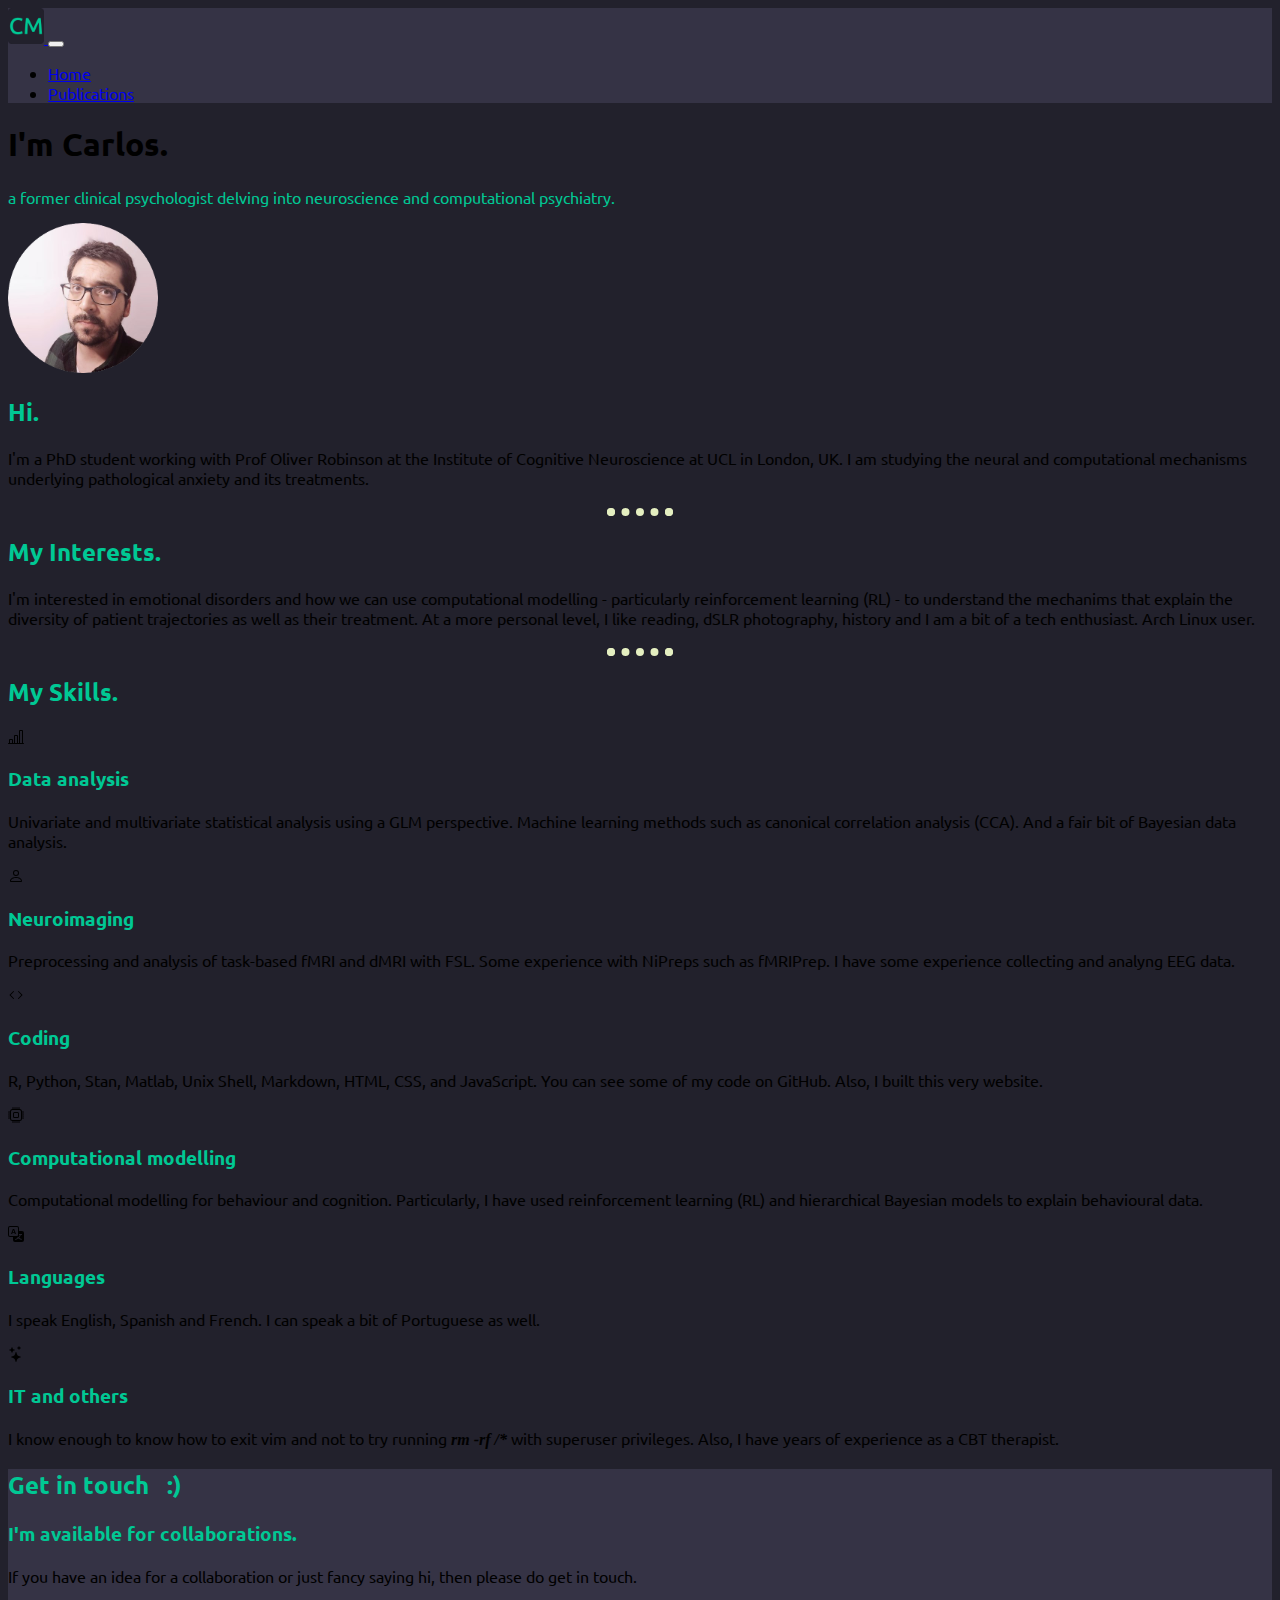
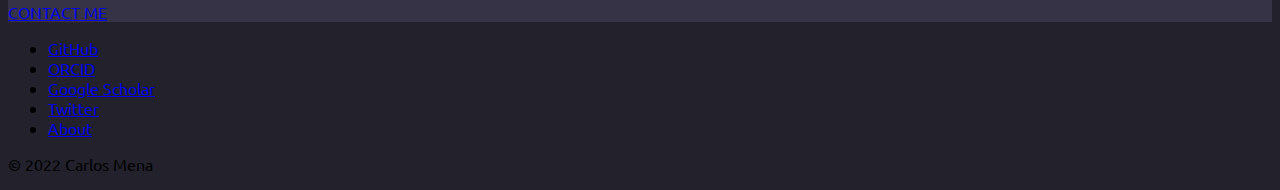
==== commit 539b449b: "Decreased margins, and moved years to left in publications" ====
--- a/index.html
+++ b/index.html
@@ -76,11 +76,11 @@
       </nav>
     </header>
   </div>
-  <div class="text-secondary px-4 py-5 text-center">
+  <div class="text-secondary px-4 py-4 text-center">
     <div class="py-4">
       <h1 class="display-1 fw-bold text-white">I'm Carlos.</h1>
       <div class="col-md-8 mx-auto">
-        <p class="fs-4 mb-3 text-green">a former clinical psychologist delving into neuroscience and computational psychiatry.</p>
+        <p class="fs-4 mb-1 text-green">a former clinical psychologist delving into neuroscience and computational psychiatry.</p>
       </div>
     </div>
   </div>
@@ -88,14 +88,14 @@
     <div class="container-fluid py-5">
       <img class="mb-4 mx-auto img-fluid profile-picture" src="images/profilePictureCircleSmall.png" alt="profile-picture">
       <h2 class="display-5 fw-bold text-green">Hi.</h2>
-      <p class="col-md-8 lead mx-auto">I'm a PhD student working with Prof Oliver Robinson at the Institute of Cognitive Neuroscience at UCL in London, UK. I am studying the neural and computational mechanisms underlying pathological anxiety and its treatments.</p>
+      <p class="col-md-8 mb-1 lead mx-auto">I'm a PhD student working with Prof Oliver Robinson at the Institute of Cognitive Neuroscience at UCL in London, UK. I am studying the neural and computational mechanisms underlying pathological anxiety and its treatments.</p>
     </div>
   </div>
   <hr>
-  <div class="px-4 py-5 text-center text-white">
-    <h2 class="display-5 fw-bold text-green">My Interests.</h2>
+  <div class="px-4 py-4 text-center text-white">
+    <h2 class="display-5 fw-bold">My Interests.</h2>
     <div class="col-md-8 mx-auto">
-      <p class="mb-4 lead">I'm interested in emotional disorders and how we can use computational modelling - particularly reinforcement learning (RL) - to understand the mechanims that explain the diversity of patient trajectories as well as their treatment. At a more personal level, I like reading, dSLR photography, history and I am a bit of a tech enthusiast. Arch Linux user.</p>
+      <p class="mb-1 lead">I'm interested in emotional disorders and how we can use computational modelling - particularly reinforcement learning (RL) - to understand the mechanims that explain the diversity of patient trajectories as well as their treatment. At a more personal level, I like reading, dSLR photography, history and I am a bit of a tech enthusiast. Arch Linux user.</p>
       </div>
     </div>
   </div>
@@ -120,8 +120,8 @@
   <!-- </div> -->
 
     <div class="container px-4 py-4 text-white" id="hanging-icons">
-      <h2 class="display-5 fw-bold pb-2 mt-5 text-center">My Skills.</h2>
-      <div class="row g-4 py-5 row-cols-1 row-cols-lg-3">
+      <h2 class="display-5 fw-bold pb-2 text-center">My Skills.</h2>
+      <div class="row g-4 py-3 row-cols-1 row-cols-lg-3">
         <div class="col d-flex align-items-start">
           <div class="icon-square text-bg-dark d-inline-flex align-items-center justify-content-center fs-4 flex-shrink-0 me-3">
             <svg xmlns="http://www.w3.org/2000/svg" width="1em" height="1em" fill="currentColor" class="bi bi-bar-chart-fill" viewBox="0 0 16 16">
--- a/css/style.css
+++ b/css/style.css
@@ -13,6 +13,10 @@
   border-bottom: none;
   width: 4%;
   margin: 20px auto;
+}
+
+.profile-picture {
+  max-width: 150px;
 }
 
 .navbar-custom {
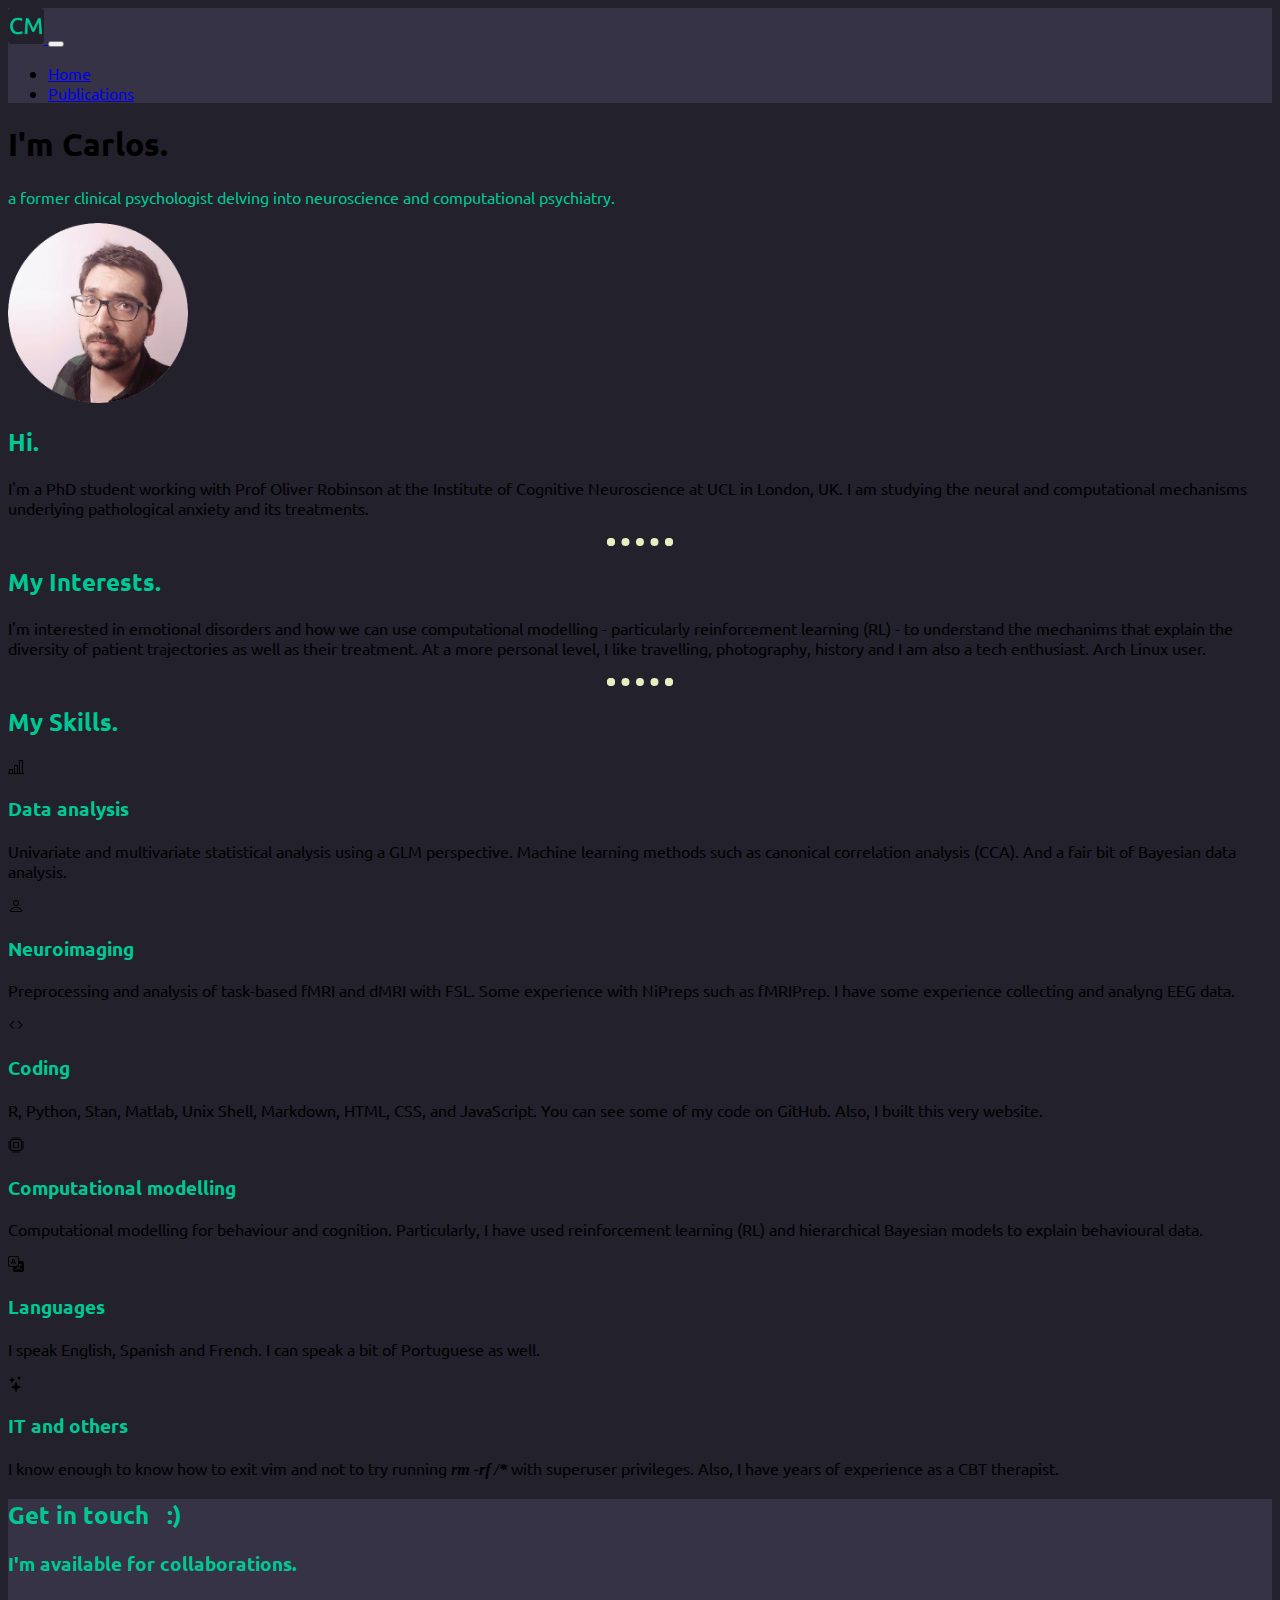
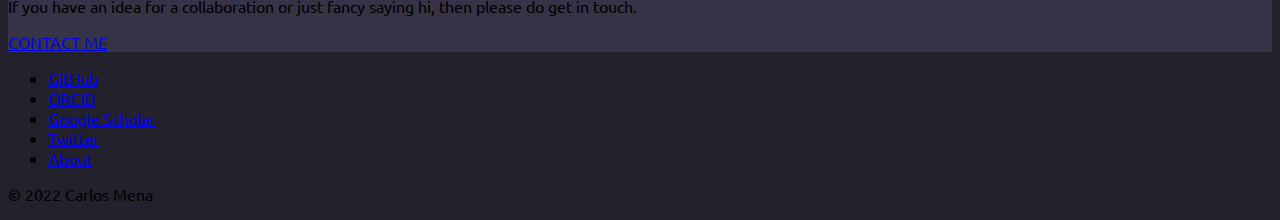
==== commit ec9140cc: "Title first on publications" ====
--- a/index.html
+++ b/index.html
@@ -5,7 +5,7 @@
   <meta charset="UTF-8">
   <meta name="viewport" content="width=device-width, initial-scale=1.0">
   <meta http-equiv="X-UA-Compatible" content="ie=edge">
-  <meta name=”viewport” content=”width=device-width, initial-scale=1.0">
+  <meta name="theme-color" content="#22212C">
   <title>Carlos' Website</title>
   <link rel="preconnect" href="https://fonts.gstatic.com" crossorigin>
   <link rel="preconnect" href="https://fonts.googleapis.com">
@@ -76,7 +76,7 @@
       </nav>
     </header>
   </div>
-  <div class="text-secondary px-4 py-4 text-center">
+  <div class="text-secondary px-4 py-3 text-center">
     <div class="py-4">
       <h1 class="display-1 fw-bold text-white">I'm Carlos.</h1>
       <div class="col-md-8 mx-auto">
@@ -85,7 +85,7 @@
     </div>
   </div>
   <div class="p-6 mb-3 text-white text-center">
-    <div class="container-fluid py-5">
+    <div class="container-fluid py-3">
       <img class="mb-4 mx-auto img-fluid profile-picture" src="images/profilePictureCircleSmall.png" alt="profile-picture">
       <h2 class="display-5 fw-bold text-green">Hi.</h2>
       <p class="col-md-8 mb-1 lead mx-auto">I'm a PhD student working with Prof Oliver Robinson at the Institute of Cognitive Neuroscience at UCL in London, UK. I am studying the neural and computational mechanisms underlying pathological anxiety and its treatments.</p>
@@ -95,7 +95,7 @@
   <div class="px-4 py-4 text-center text-white">
     <h2 class="display-5 fw-bold">My Interests.</h2>
     <div class="col-md-8 mx-auto">
-      <p class="mb-1 lead">I'm interested in emotional disorders and how we can use computational modelling - particularly reinforcement learning (RL) - to understand the mechanims that explain the diversity of patient trajectories as well as their treatment. At a more personal level, I like reading, dSLR photography, history and I am a bit of a tech enthusiast. Arch Linux user.</p>
+      <p class="mb-1 lead">I'm interested in emotional disorders and how we can use computational modelling - particularly reinforcement learning (RL) - to understand the mechanims that explain the diversity of patient trajectories as well as their treatment. At a more personal level, I like travelling, photography, history and I am also a tech enthusiast. Arch Linux user.</p>
       </div>
     </div>
   </div>
--- a/css/style.css
+++ b/css/style.css
@@ -1,3 +1,7 @@
+html {
+  background-color: #22212C;
+}
+
 body {
 background-color: #22212C;
 font-family: 'Ubuntu', serif;
@@ -16,7 +20,8 @@
 }
 
 .profile-picture {
-  max-width: 150px;
+  width: 30%;
+  max-width: 180px;
 }
 
 .navbar-custom {
